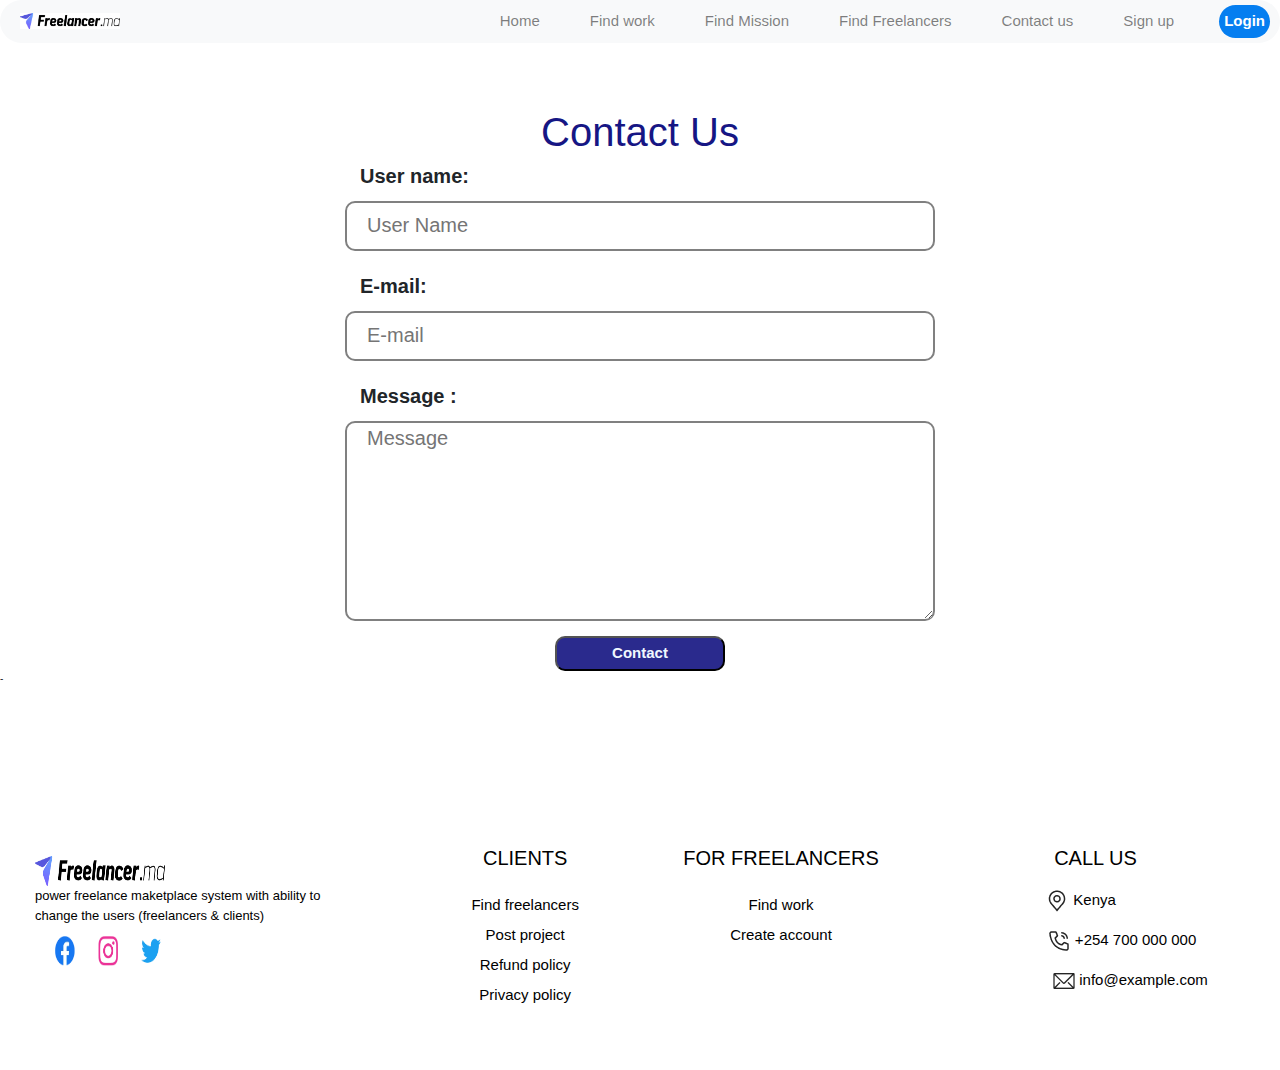
==== html/contact.html @ a4c606f4 "adding contact page after finishing it" ====
<!DOCTYPE html>
<html lang="en">
  <head>
    <meta charset="UTF-8" />
    <meta name="viewport" content="width=device-width, initial-scale=1.0" />
    <link rel="stylesheet" href="../css/contact.css" />
    <link rel="stylesheet" href="../css/style.css" />
    <link
      rel="stylesheet"
      href="https://cdnjs.cloudflare.com/ajax/libs/font-awesome/6.6.0/css/all.min.css"
      integrity="sha512-Kc323vGBEqzTmouAECnVceyQqyqdsSiqLQISBL29aUW4U/M7pSPA/gEUZQqv1cwx4OnYxTxve5UMg5GT6L4JJg=="
      crossorigin="anonymous"
      referrerpolicy="no-referrer"
    />
    <link
      href="https://stackpath.bootstrapcdn.com/bootstrap/4.5.2/css/bootstrap.min.css"
      rel="stylesheet"
    />
    <title>Contact</title>
  </head>
  <body>
    <!-- nav -->
    <nav class="navbar navbar-expand-lg navbar-light bg-light">
      <a class="navbar-brand" href="#">
        <div class="display-flex">
          <img class="size-logo" src="../images/freelancersLogo.webp" alt="" />
        </div>
      </a>

      <!-- Hamburger button, visible on small screens -->
      <button
        class="navbar-toggler"
        type="button"
        data-toggle="collapse"
        data-target="#navbarNav"
        aria-controls="navbarNav"
        aria-expanded="false"
        aria-label="Toggle navigation"
      >
        <span class="navbar-toggler-icon"></span>
      </button>

      <!-- Collapsible navbar menu -->
      <div class="collapse navbar-collapse" id="navbarNav">
        <ul class="navbar-nav ml-auto">
          <li class="nav-item">
            <a class="nav-link" href="index.html">Home</a>
          </li>
          <li class="nav-item">
            <a class="nav-link" href="Find_job.html">Find work</a>
          </li>
          <li class="nav-item">
            <a class="nav-link" href="Find_mission.html">Find Mission</a>
          </li>
          <li class="nav-item">
            <a class="nav-link" href="Find_freelancer.html">Find Freelancers</a>
          </li>
          <li class="nav-item">
            <a class="nav-link" href="contact.html">Contact us</a>
          </li>
          <li class="nav-item">
            <a class="nav-link" href="signUp.html">Sign up</a>
          </li>
          <li class="nav-item">
            <a class="color-login" href="login.html">Login</a>
          </li>
        </ul>
      </div>
    </nav>
    <!-- end nav -->
  <!-- end nav -->
  <section class="main-section">
        <div class="title-holder">
            <h2>Contact Us</h2>
        </div>
        <div class="content-contact-container">
           
            <div class="form-holder">
                <form>
                    <label for="u-name">User name:</label>
                    <input type="text" placeholder="User Name" >

                    <label for="email">E-mail:</label>
                    <input type="email" placeholder="E-mail">

                    <label for="u-name">Message :</label>
                    <textarea name="message" id="message" placeholder="Message"></textarea>

                    <button>Contact</button>
                </form>
            </div>
        </div>
    </section>-
      <!--last section ends-->
      <!-- footer starts -->
      <footer>
        <div class="footer-holder">
            <div class="logo-side">
                <div class="footer-logo-side">
                    <img src="../images/logo-image.png" alt="logo-image">
                </div>
                <div class="footer-logo-content">
                    <p>power freelance maketplace system with ability to change the users (freelancers & clients) </p>
                </div>
                <div class="social-media-icons">
                  <img src="../images/facebook.webp" alt="facebook-icon">
                  <img src="../images/instagram.webp" alt="facebook-icon">
                  <img src="../images/twitter.webp" alt="facebook-icon">
                </div>
            </div>
            <div class="for-clients-side">
                 <h4>clients</h4>
                  <ul>
                    <li><a href="#" > Find freelancers </a></li>
                    <li><a href="#" > Post project</a></li>
                    <li><a href="#" > Refund policy</a></li>
                    <li><a href="#" > Privacy policy</a></li>
                  </ul>   
            </div>
            <div class="for-freelancers">
                 <h3>for freelancers</h3>
                 <ul>
                  <li><a href="#" id="work"> Find work</a></li>
                  <li><a href="#" id="account"> Create account</a></li>
                 </ul>
            </div>
            <div class="call-us-side">
               <h4>Call Us</h4>
                <div class="location">
                   <img src="../images/carbon_location.png" alt="Location"> Kenya
                </div>
                <div class="phone">
                   <img src="../images/carbon_phone-voice.png" alt="Call"> +254 700 000 000
                </div>
                <div class="email">
                   <img src="../images/Vector.png" alt="Email"> info@example.com
                </div>
            </div>
        </div>
      </footer>
      <!--footer ends -->

<script src="https://code.jquery.com/jquery-3.5.1.slim.min.js"></script>
<script src="https://cdn.jsdelivr.net/npm/@popperjs/core@2.9.3/dist/umd/popper.min.js"></script>
<script src="https://stackpath.bootstrapcdn.com/bootstrap/4.5.2/js/bootstrap.min.js"></script>
</body>
</html>
---- css/contact.css ----
html {
    font-size: 10px; 
}

* {
    margin: 0;
    padding: 0;
    box-sizing: border-box; 
}

body {
    font-family: Arial, sans-serif; 
    
}

nav{
    margin-bottom: 6.5rem;
}

.main-section{
    height: 100%;
}

.content-contact-container{
 
    width: 100%;
    height: 100%;

}

.form-holder{
    display: flex;
    justify-content: center;
    align-items: center;
    width: 100%;
    height: 100%;
}

.main-section .title-holder h2{
 font-size: 4rem;
 text-align: center;
 color: rgb(22, 22, 132);
}

.content-contact-container input,label,textarea,button{
    display: block;
}


.content-contact-container button{
    width: 17rem;
    border-radius: 10px;
    height: 3.5rem;
    background-color: rgb(42, 42, 141);
    color: aliceblue;
    margin: auto;
    font-weight: 600;
    font-size: 1.5rem;
}

.content-contact-container input,textarea{
      height: 3.5rem;
      border-radius: 10px;
      border: solid 2px gray;
      height: 5rem;
      margin-bottom: 2rem;
      width: 59rem ;
      padding-left: 2rem;
      font-family: sans-serif;
      font-size: 2rem;
 }

.content-contact-container textarea{
    height: 20rem;
    margin-bottom: 1.5rem;
    padding-left: 2rem;
    font-family: sans-serif;
    font-size: 2rem;
}

.content-contact-container label{
    font-size: 2rem;
    font-weight: 700;
    padding-left: 1.5rem;
    margin-bottom: 1rem;
}

@media (max-width: 768px) {
    .content-contact-container input,textarea{
        width: 35rem ;
   }

  .main-section .title-holder h2{
    margin-bottom: 4rem;
   }
}

/*footer styling begin*/
.footer-holder {
    display: grid;
    grid-template-columns: repeat(4,auto);
    margin-top: 15rem; 
    padding-bottom: 4rem;
  }
  
  .footer-holder .logo-side,
  .footer-holder .for-clients-side,
  .footer-holder .for-freelancers,
  .footer-holder .call-us-side {
    width: auto;
  }


  
  .footer-holder .logo-side {
    margin-left: 3.5rem; 
    margin-top: 2rem;
  }


  .footer-holder .logo-side .footer-logo-content p{
     color: black;
     line-height: 3rem;
     width: 30rem;
   }
  
  .logo-side .footer-logo-side img {
    height: 3rem;
    width: 13rem;
  }
  
  .footer-holder .for-clients-side,
  .footer-holder .for-freelancers,
  .footer-holder .call-us-side {
    margin: 1rem; 
  }
  
  .footer-holder .for-clients-side h4,
  .footer-holder .call-us-side h4,
  .footer-holder .for-freelancers h3 {
    text-align: center;
    font-family: sans-serif;
    color: black;
    font-size: 2rem;
    text-transform: uppercase;
    margin-bottom: 1rem;
  }
  
  .footer-holder .for-clients-side ul,
  .footer-holder .for-freelancers ul {
    display: block;
    text-align: center;
    padding-top: 1rem; 
  }
  
  .footer-holder .for-clients-side ul li a,
  .footer-holder .for-freelancers ul li a {
    line-height: 3rem;
    color: black;
    font-family: sans-serif;
    font-size: 1.5rem;
  }
  
  .footer-holder .call-us-side .location,
  .footer-holder .call-us-side .phone,
  .footer-holder .call-us-side .email {
    text-align: center;
    line-height: 4rem; 
  }
  
  .footer-holder .call-us-side .phone {
    padding-left: 5.2rem;
  }
  
  .footer-holder .call-us-side .email {
    padding-left: 7rem;
  }
  
  .footer-holder .call-us-side .location {
    padding-right: 3rem;
  }
  
  .footer-holder .call-us-side .location,
  .footer-holder .call-us-side .phone,
  .footer-holder .call-us-side .email {
    font-size: 1.5rem;
    color: black;
    font-family: sans-serif;
  }
  
  .footer-holder .call-us-side {
    margin-right: 3rem; 
  }
  
  .footer-holder .social-media-icons {
    margin-top: 1rem;
  }
  
  .footer-holder .social-media-icons img {
    height: 3rem;
    width: 4rem;
    padding-left: 2rem;
  }
  
  /* Responsive styles of footer */
  
  /* responsivity of less than 768 px screens */

  @media only screen and (max-width: 768px) {
    .footer-holder {
      display: flex;
      flex-direction: column;
      align-items: center;
      justify-content: center;
    }
  
   
    .footer-holder .logo-side,
    .footer-holder .for-clients-side,
    .footer-holder .for-freelancers,
    .footer-holder .call-us-side {
      width: 100%;
      margin-top: 3.5rem;
      text-align: center;
    }

    .footer-holder .logo-side {
          width: auto;
          margin-bottom: 1rem;   
    }

    .footer-holder .logo-side .footer-logo-content p{
        font-size: 1.5rem;
        width: 100%;
    }

    .footer-holder .social-media-icons {
        margin-right: 5rem;
    }

    .footer-holder .logo-side .footer-logo-side {
        margin-right: 4rem;
    }

  }
  
  @media only screen and (min-width: 768px) and (max-width: 1024px) {
    .footer-holder {
      display: grid;
      grid-template-columns: repeat(2, 1fr);
      grid-template-rows: repeat(2,1fr);
      grid-gap: 1rem;
    }
  
    .footer-holder .logo-side,
    .footer-holder .for-clients-side,
    .footer-holder .for-freelancers,
    .footer-holder .call-us-side {
      grid-column: span 1;
    }

    .footer-holder .for-freelancers{
        padding-right: 20rem;
    }
   
  }

/*****************
***footer styling*
ends ************/
---- css/style.css ----
html {
    font-size: 10px; 
}

* {
    margin: 0;
    padding: 0;
    box-sizing: border-box; 
}

body {
    font-family: Arial, sans-serif; 
}
header{
    background-color: rgba(242, 250, 250, 1);
    padding: 1rem;
}
/* nav */
nav {
    display: flex;
    align-items: center;
    justify-content: space-between;
    background-color: white;
    border-radius: 10rem;
}
nav a{
    list-style-type: none;
    text-decoration: none;
    margin: 0;
    padding: 0;
    display: flex;
    font-size: 1.5rem;
    color: black;
    padding: 10px;
}
ul {
    list-style-type: none;
    display: flex;
    gap: 4rem;
}
.size-logo{
    width: 10rem; 
    height: auto;
    
}
nav p{
    display: flex;
    padding: 10px;
}
nav p span{
    font-weight: bold;
    font-family: 'Franklin Gothic Medium', 'Arial Narrow', Arial, sans-serif;
}
.color-login{
    background-color: rgb(5, 126, 240);
    color: white;
    padding: 5px;
    border-radius: 3rem;
    font-weight: bold;
}
.display-flex{
    display: flex;
}
/* end nav */

/* section 1 mobile */
.section1{
    display: flex;
    justify-content: center;  
    background-color: rgba(242, 250, 250, 1);
}
.section1 img{
    width: 16rem;
}
.section1 div{
  display: flex;
  flex-direction: column;
  justify-content: center;
  align-items: center;
  gap: 1rem;
}
.section1 div div{
    display: flex;
}
.section1 h1{
    font-size: 1.5rem;
    display: flex;
    font-weight: bold;
    justify-content: center;
    align-items: center;
    padding-top: 3rem;
    
}
.section1 p{
    font-size: 8px;
    color: gray;
   

}
.section1 button{
   background-color: rgba(30, 136, 229, 1);
   border: 1px solid rgba(30, 136, 229, 1) ;
   border-radius: 8px;
   color: white;
   padding: 3px;
   width: 8rem;
   
 
}
.section1 input{
    border: 1px solid white ;
    font-size: 1rem;
    border-radius: 8px;
    height: 2.5rem;
}
.section1 input::placeholder {
    font-size: 1rem; 
    color: #999;  
    text-align: center;    
}
.section1 table{
    display: flex;
    align-items: center;
    padding-left: 1rem;
    padding-bottom: 2rem;
}
.text-button{
    font-size: 8px;
    color: white;
    list-style-type: none;
}
/* end section 1 mobile */

/* section 2 mobile */
.section2{
    width: 80%;
    margin: 0 auto;
    display: block;
    justify-content: center; 
    align-items: center;
    background-color: white; 
    border-radius: 1.5rem;
    padding: 4rem;
}
.section2:hover {
    border-color: #d0e7ff; 
    box-shadow: 0 2rem 2rem rgba(0, 0, 0, 0.1); 
    
}
.section2 img{
    width: 5rem;
    margin: 0 auto;  
}
.section2 div{
    display: flex;
    flex-direction: column;
    align-items: center;
    justify-content: center;
    gap: 5px;
}
.section2 h3{
    font-size: 1.5rem;
    text-align: center;
}
.section2 p{
    font-size: 1rem;
    color: gray;
    text-align: center; 
}
.space{
    margin-bottom: 2rem;
}

/* end section 2 mobile */


/* css for tabllete */
@media screen and (min-width: 768px) and (max-width: 1023px){ 
    /* section 1  */
    .section1{
        display: flex;
        justify-content: center;  
        background-color: rgba(242, 250, 250, 1);
    }
    .section1 img{
        width: 30rem;
    }
    .section1 div{
    display: flex;
    flex-direction: column;
    justify-content: center;
    align-items: center;
    gap: 1rem;
    }
    .section1 div div{
        display: flex;
    }
    .section1 h1{
        font-size: 2.7rem;
        display: flex;
        font-weight: bold;
        justify-content: center;
        align-items: center;
        padding-top: 3rem;
        
    }
    .section1 p{
        font-size: 1.3rem;
        color: gray;
    

    }
    .section1 button{
    background-color: rgba(30, 136, 229, 1);
    border: 1px solid rgba(30, 136, 229, 1) ;
    border-radius: 8px;
    color: white;
    padding: 3px;
    width: 10rem;
    height: 3rem;
    
    
    }
    .section1 input{
        border: 1px solid white ;
        font-size: 1rem;
        border-radius: 8px;
        height: 3rem;
    }
    .section1 input::placeholder {
        font-size: 1rem; 
        color: #999;
        text-align: center;     
    }
    .section1 table{
        display: flex;
        align-items: center;
        padding-left: 1rem;
        padding-bottom: 2rem;
    }
    .text-button{
        font-size: 1rem;
        color: white;
        list-style-type: none;
    }
    /* end section 1 */

    /* section 2*/
    .section2{
        width: 80%;
        margin: 0 auto;
        display: flex;
        justify-content: center; 
        align-items: center;
        background-color: white; 
        border-radius: 1.5rem;
        padding: 4rem;
        gap: 3rem;
    }
    .section2:hover {
        border-color: #d0e7ff; 
        box-shadow: 0 2rem 2rem rgba(0, 0, 0, 0.1); 
        
    }
    .section2 img{
        width: 7rem;
        margin: 0 auto;  
    }
    .section2 div{
        display: flex;
        flex-direction: column;
        align-items: center;
        justify-content: center;
        gap: 5px;
    }
    .section2 h3{
        font-size: 2rem;
        text-align: center;
    }
    .section2 p{
        font-size: 1.2rem;
        color: gray;
        text-align: center; 
    }
    .space{
        margin-bottom: 2rem;
    }

    /* end section 2*/
    
}
/* end for tabllete */



/* css for petit disktop */
@media screen and (min-width: 1024px) and (max-width: 1279px){ 
    /* section 1  */
    .section1{
        display: flex;
        justify-content: center;  
        background-color: rgba(242, 250, 250, 1);
    }
    .section1 img{
        width: 40rem;
    }
    .section1 div{
    display: flex;
    flex-direction: column;
    justify-content: center;
    align-items: center;
    gap: 1rem;
    }
    .section1 div div{
        display: flex;
    }
    .section1 h1{
        font-size: 3.2rem;
        display: flex;
        font-weight: bold;
        justify-content: center;
        align-items: center;
        padding-top: 3rem;
        
    }
    .section1 p{
        font-size: 1.6rem;
        color: gray;
    

    }
    .section1 button{
    background-color: rgba(30, 136, 229, 1);
    border: 1px solid rgba(30, 136, 229, 1) ;
    border-radius: 8px;
    color: white;
    padding: 3px;
    width: 13rem;
    height: 4rem;
    }

    .section1 input{
        border: 1px solid white ;
        font-size: 2rem;
        border-radius: 8px;
        height: 4rem;
    }
    .section1 input::placeholder {
        font-size: 1.6rem; 
        color: #999;
        text-align: center; 
      ;    
    }
    .section1 table{
        display: flex;
        align-items: center;
        padding-left: 1rem;
        padding-bottom: 2rem;
    }
    .text-button{
        font-size: 1rem;
        color: white;
        list-style-type: none;
    }
    /* end section 1 */
    /* section 2*/
    .section2{
        width: 80%;
        margin: 0 auto;
        display: flex;
        justify-content: center; 
        align-items: center;
        background-color: white; 
        border-radius: 1.5rem;
        padding: 4rem;
        gap: 8rem;
    }
    .section2:hover {
        border-color: #d0e7ff; 
        box-shadow: 0 2rem 2rem rgba(0, 0, 0, 0.1); 
        
    }
    .section2 img{
        width: 8rem;
        margin: 0 auto;  
    }
    .section2 div{
        display: flex;
        flex-direction: column;
        align-items: center;
        justify-content: center;
        gap: 5px;
    }
    .section2 h3{
        font-size: 2.5rem;
        text-align: center;
    }
    .section2 p{
        font-size: 1.5rem;
        color: gray;
        text-align: center; 
    }
    .space{
        margin-bottom: 2rem;
    }
    /* end section 2*/
    
}
/* end for petit disktop */


/* css for grand disktop */
@media screen and (min-width: 1280px){ 
    /* section 1  */
    .section1{
        display: flex;
        justify-content: center;  
        background-color: rgba(242, 250, 250, 1);
        gap: 3rem;
    }
    .section1 img{
        width: 45rem;
    }
    .section1 div{
    display: flex;
    flex-direction: column;
    justify-content: center;
    align-items: center;
    gap: 1rem;
    }
    .section1 div div{
        display: flex;
    }
    .section1 h1{
        font-size: 3.5rem;
        display: flex;
        font-weight: bold;
        justify-content: center;
        align-items: center;
        padding-top: 3rem;
        
    }
    .section1 p{
        font-size: 1.7rem;
        color: gray;
    

    }
    .section1 button{
    background-color: rgba(30, 136, 229, 1);
    border: 1px solid rgba(30, 136, 229, 1) ;
    border-radius: 8px;
    color: white;
    padding: 3px;
    width: 13rem;
    height: 4rem;
    }

    .section1 input{
        border: 1px solid white ;
        font-size: 2rem;
        border-radius: 8px;
        height: 4rem;
    }
    .section1 input::placeholder {
        font-size: 1.6rem; 
        color: #999;
        text-align: center; 
      ;    
    }
    .section1 table{
        display: flex;
        align-items: center;
        padding-left: 1rem;
        padding-bottom: 2rem;
    }
    .text-button{
        font-size: 1.5rem;
        color: white;
        list-style-type: none;
    }
    /* end section 1 */

    /* section2  */

    .section2{
        width: 80%;
        margin: 0 auto;
        display: flex;
        justify-content: space-around; 
        background-color: white; 
        border-radius: 1.5rem;
        padding: 4rem;
        
    }
    .section2:hover {
        border-color: #d0e7ff; 
        box-shadow: 0 2rem 2rem rgba(0, 0, 0, 0.1); 
        
    }
    .section2 img{
        width: 7rem;
        margin: 0 auto;  
    }
    .section2 div{
        display: flex;
        flex-direction: column;
        justify-content: center;
        gap: 1rem;
    }
    .section2 p{
        text-align: center;
        font-size: 1.5rem;
        color: gray;
    }
    .section2 h3{
        text-align: center;
        font-size: 2.5rem;
    }
    /* end section 2 */
    

    
}
/* end for grand disktop */
.section11 {
    display: flex;
    flex-direction: column;
    align-items: center;
    justify-content: center;
    width: 80%;
    margin: 0 auto;
}
.image1{
    width: 202px;

}
.class-section1 {
    display: flex;
    flex-direction: column;
    text-align: right;
    margin-top: 10px;
    width: 50%;
    gap: 5px;
    
}
.class-section1 p{
    font-size: 10px;
}


h1 span{
    color: #1E88E5;
}
p{
    color: #9D9D9D;
}
.div-titre{
    display: flex;
    flex-direction: column;
    justify-content: center;
    align-items: center;
    margin-top: 10px;
}
.div-titre p{
    font-size: 10px;
}
.section22{
    display: flex;
    flex-direction: column;
    justify-content: center;
    align-items: center;
    gap: 15px;
}
.div1{
    display: flex;
    flex-direction: column;
    justify-content: center;
    align-items: center;
    gap: 10px;
    border-radius: 15px;
    width: 60%;
    border: 1px solid whitesmoke;
    box-shadow: 4px 4px 4px 4px whitesmoke;
    background-color: #f7f7f7;
}
.div1 p{
    width: 60%;
    text-align: center;
}
.div2{
    display: flex;
    flex-direction: row;
    align-items: center;
    justify-content: space-evenly;
}
.div2 p{
    color: #252525;
}
.div2 u{
    color: #1E88E5;
}
.image11{
    width: 50%;
}

/* section salma de tablette */

@media only screen and (min-width: 768px) and (max-width: 1023px){
    body{
        width: 100vw;
        margin: 0;
        padding: 0;
    }
    h1{
        font-size: 10px;
    }
    h1 span{
        font-size: 24px;
    }
    body p{
        font-size: 20px;
    }
    .class-section1 p{
        font-size: 15px;
    }
    .image11{
        width: 50%;
    }
    .image1{
        width: 100%;
    }
    
    .section11{
        display: flex;
        flex-direction: row-reverse;
        justify-content: center;
        align-items: center
    }
    .class-section1{
        width: 40%;
        display: flex;
    }
    .section22{
        display: flex;
        flex-direction: column;
        justify-content: center;
        align-items: center;
        gap: 15px;  
    }
    .div1{
        width: 40%;
    }
    .div1 h3{
        font-size: 25px;
    }
    /*.div1 img{

    }*/
}

/* end section salma de tablette */

/* section salma de desktop */

@media only screen and (min-width: 1024px) and (max-width: 1279px){
    body{
        width: 100vw;
        margin: 0;
        padding: 0;
    }
    h1{
        font-size: 30px;
    }
    h1 span{
        font-size: 30px;
    }
    body p{
        font-size: 20px;
    }
    .class-section1 p{
        font-size: 15px;
    }
    .image11{
        width: 50%;
    }
    .image1{
        width: 100%;
    }
    
    .section11{
        display: flex;
        flex-direction: row-reverse;
        justify-content: center;
        align-items: center
    }
    .class-section1{
        width: 40%;
        display: flex;
    }
    .section22 {
        display: flex;
        flex-direction: row;
        justify-content: center;
        align-items: center;
        gap: 15px;
    }
    .div1{
        width: 40%;
    }
    .div1 u{
        font-size: 20px;
    }
    .div1 h3{
        font-size: 25px;
    }
    /*.div1 img{

    }*/
}

/* end section salma de desktop */

/* section salma de desktop */

@media only screen and (min-width: 1280px) {
    body{
        width: 100%;
        margin: 0;
        padding: 0;
    }
    h1{
        font-size: 30px;
    }
    h1 span{
        font-size: 30px;
    }
    body p{
        font-size: 20px;
    }
    .class-section1 p{
        font-size: 15px;
    }
    .image11{
        width: 50%;
    }
    .image1{
        width: 100%;
    }
    
    .section11{
        display: flex;
        flex-direction: row-reverse;
        justify-content: center;
        align-items: center
    }
    .class-section1{
        width: 40%;
        display: flex;
    }
    .section22 {
        margin: 0 40px;
        display: flex;
        flex-direction: row;
        justify-content: center;
        align-items: center;
        gap: 40px;
    }
    .div1{
        width: 40%;
    }
    .div1 u{
        font-size: 20px;
    }
    .div1 h3{
        font-size: 25px;
    }
    /*.div1 img{

    }*/
}

/* end section salma de desktop */


/* **********************************
******** end section category  ******
********    home page        ********
*********************************** */
:root{
    --blue_color:#1E88E5;
    --white_color:#fff;
    --bg_color:rgb(4, 27, 231);
    --grey_color:#9D9D9D;
    --border_color:rgba(151, 151, 151, 0.486);
}

.category{
    max-width:100%;
    display: flex;
    flex-wrap: wrap;
    text-align: center;
    justify-content: center;
    padding: 2rem 0;
}

.category .content{
    display: flex;
    flex-direction: column;
    flex-wrap: wrap;
    gap: 4rem;
}

.category .content .title{
    text-align: center;
    padding: 2rem 0;
}

.category .content .title h2{
    font-size: 2rem;
    text-transform: capitalize;
    font-weight: bold;
}

.category .content .title h2 span{
    color: var(--blue_color);
}

.category .content .button{
    padding:0 0 2rem 0;
}

.category .content .button a{
    padding: 1rem;
    text-decoration: none;
    font-size: 1.5rem;
    font-weight: bold;
    background-color: var(--blue_color);
    color: var(--white_color);
    border-radius: 1rem;
    border: 1px solid var(--blue_color);
    transition: .2s ease;
}

.category .content .button a:hover{
    background-color: var(--bg_color);
    border: 1px solid var(--grey_color);
    cursor: pointer;
}

.category .content .images{
    display: flex;
    flex-wrap: wrap;
    justify-content: space-evenly;
    align-content: center;
    gap: 3rem; 
}

.category .content .images .skils{
    position: relative;
}

.category .content .images .skils h3{
    position: absolute;
    top: 50%;
    left: 50%;
    transform: translate(-50% , -50%);
    font-size: 1.4rem;
    color: var(--white_color);
}

@media (min-width:1280px) {
    
    .category .content .title h2{
        font-size: 3rem;
        text-transform: capitalize;
        font-weight: bold;
    }
    .category .content .images .skils h3{
        font-size: 2.4rem;
    }
    .category .content .button{
        display: flex;
        justify-content: center;
        padding: 3rem 0;
    }
    
    .category .content .button a{
        font-size: 2.4rem;
    }
    
    .category .content .button a:hover{
        border: solid 1px var(--border_color);
        background-color: var(--bg_color);
        cursor: pointer;
    }

    .category .content .images{
        display: grid;
        grid-template-columns: repeat(4,1fr);
    }
}

@media ( min-width:1024px) and (max-width:1279px ){
    .category .content .images .skils h3{
        font-size: 2rem;
    }
    .category .content .title h2{
        font-size: 2.4rem;
        text-transform: capitalize;
        font-weight: bold;
    }
    .category .content .button a{
        font-size: 2.2rem;
    }
}

/* *********************************
******** end section category ******
********     home page       *******
********************************** */

/* *********************************
***** start section portfolios *****
********     home page       *******
********************************** */

.portfolio{
    max-width:100%;
    height: auto;
    display: flex;
    justify-content: center;
    align-items: center;
    flex-wrap: wrap;
}

.portfolio .content{
    display: flex;
    flex-direction: column;
    align-items: center;
    justify-content: center;
    gap: 4rem;
}

.portfolio .content .images{
    display: flex;
    flex-wrap: wrap;
    align-items: center;
    justify-content: center;
    gap: 2rem;
}

.portfolio .content .heading{
    display: flex;
    flex-direction: column;
    gap: 2rem;
    align-items: center;
}

.portfolio .content .heading h3{
    font-size: 1.4rem;
    font-weight: 500;
    color: var(--grey_color);
}

.portfolio .content .heading h4{
    font-size: 2rem;
    font-weight: bold;
}

.portfolio .content .heading h4 span{
    color: var(--blue_color);
}

.portfolio .content .images .tikets{
    display: flex;
    flex-wrap: wrap;
    flex-direction: column;
    justify-content: center;
    align-self: center;
    gap: 2rem;
}

.portfolio .content .images .tikets img{
    width: 24rem;
    height: 16rem;
    border-radius: 1rem;
}

.portfolio .content .images .tikets .bottom-contenu{
    display: flex;
    justify-content: space-between;
    align-items: center;
    padding: 0rem 4rem 3rem 3rem;
    gap: 4rem;
}
.tikets .bottom-contenu h5{
    font-size: 2rem;
    text-transform: capitalize;
}

.tikets .bottom-contenu p{
    font-size: 1.4rem;
    color: var(--grey_color);
}

.tikets .bottom-contenu i{
    font-size: 2rem;
    color: var(--blue_color);
}

.tikets .bottom-contenu i:hover{
    color: var(--bg_color);
    cursor: pointer;
}

.portfolio .sous-section{
    display: flex;
    gap: 1rem;
    justify-content: center;
}

.portfolio .sous-section .div2, .div3{
    width: 2rem;
    height: .5rem;
    border-radius: 3rem;
    background: #585859;
}

.portfolio .sous-section .div1{
    border-radius: 3rem;
    width: 3rem;
    height: .5rem;
    background: var(--blue_color);
}

@media (min-width:1289px) {
    .portfolio{
        width: 100%;
        height: auto;
        padding: 0 2rem;
    }
    .portfolio .content{
        display: flex;
        flex-wrap: wrap;
        flex-direction: column;
        justify-content: center;
        align-items: center;
        gap: 3rem;
    }
    
    .portfolio .content .heading{
        display: flex;
        flex-direction: column;
        gap: 2rem;
        align-items: center;
    }
    
    .portfolio .content .heading h3{
        font-size: 2.4rem;
        font-weight: 500;
        color: var(--grey_color);
    }
    
    .portfolio .content .heading h4{
        font-size: 3rem;
        font-weight: bold;
    }
    
    .portfolio .content .heading h4 span{
        color: var(--blue_color);
    }
    
    .portfolio .content .images{
        width: 100%;
        display: flex;
        justify-content: space-around;
    }
     
    .portfolio .content .images .tikets{
        display: flex;
        flex-direction: column;
        gap: 2rem;
        box-shadow: 2px 4px 8px var(--grey_color);
        border-radius: 1rem;
    }
    .portfolio .content .images .tikets img{
        width: 38.3rem;
        height: 32.3rem;
        border-radius: 1rem;
    }
    
    .portfolio .content .images .tikets .bottom-contenu{
        display: flex;
        justify-content: space-between;
        align-items: center;
        padding: 0rem 4rem 3rem 3rem;
    }
    .tikets .bottom-contenu h5{
        font-size: 3rem;
        text-transform: capitalize;
    }
    
    .tikets .bottom-contenu p{
        font-size: 2.4rem;
        color: var(--grey_color);
    }
    
    .tikets .bottom-contenu i{
        font-size: 3rem;
        color: var(--blue_color);
    }
    
    .tikets .bottom-contenu i:hover{
        color: var(--bg_color);
        cursor: pointer;
    }
    
    .portfolio .sous-section{
        display: flex;
        gap: 1rem;
    }
    
    .portfolio .sous-section .div2, .div3{
        width: 3rem;
        min-height: 1rem;
        border-radius: 3rem;
        background: #585859;
    }
    
    .portfolio .sous-section .div1{
        border-radius: 3rem;
        width: 6rem;
        height: 1rem;
        background: var(--blue_color);
    }
}

/* *********************************
****** end section portfolios ******
********     home page       *******
********************************* */

/*last-section-styling*/
.last-section-holder {
    text-align: center;
    background-color: rgba(232, 253, 253, 0.999);
    height: 25rem;
    position: relative;
    top: 11rem;
    padding: 2rem; 
  }
  
  .last-section-holder h3,
  .last-section-holder p,
  .last-section-holder input,
  .last-section-holder button {
    font-family: sans-serif;
  }
  
  .last-section-holder h1 {
    padding-top: 1rem; 
    font-family: sans-serif;
    color: black;
    font-size: 3rem;
    letter-spacing: 0.2rem;
  }
  
  .last-section-holder p {
    letter-spacing: 0.1rem;
    font-family: sans-serif;
    color: rgb(49, 48, 48);
  }
  
  .last-section-holder input {
    margin-top: 1rem; 
    border-radius: 0.5rem;
    height: 5rem;
    width: 45%; 
    border: none;
  }
  
  .last-section-holder button {
    margin-top: 1rem; 
    width: 11rem;
    height: 2.9rem;
    border-radius: 0.3rem;
    background-color: rgb(94, 176, 243);
    font-family: sans-serif;
    font-size: 1rem;
    color: azure;
    border: none;
  }
  
  /* Responsive styles of last section */
  
  @media only screen and (max-width: 768px) {
    .last-section-holder {
      padding: 1rem; 
    }
  
    .last-section-holder input {
      width: 90%; 
    }
  }


/*footer styling begin*/
.footer-holder {
    display: grid;
    grid-template-columns: repeat(4,auto);
    margin-top: 15rem; 
    padding-bottom: 4rem;
  }
  
  .footer-holder .logo-side,
  .footer-holder .for-clients-side,
  .footer-holder .for-freelancers,
  .footer-holder .call-us-side {
    width: auto;
  }


  
  .footer-holder .logo-side {
    margin-left: 3.5rem; 
    margin-top: 2rem;
  }


  .footer-holder .logo-side .footer-logo-content p{
     color: black;
     line-height: 2rem;
     width: 30rem;
     font-size: 1.3rem;
   }
  
  .logo-side .footer-logo-side img {
    height: 3rem;
    width: 13rem;
  }
  
  .footer-holder .for-clients-side,
  .footer-holder .for-freelancers,
  .footer-holder .call-us-side {
    margin: 1rem; 
  }
  
  .footer-holder .for-clients-side h4,
  .footer-holder .call-us-side h4,
  .footer-holder .for-freelancers h3 {
    text-align: center;
    font-family: sans-serif;
    color: black;
    font-size: 2rem;
    text-transform: uppercase;
    margin-bottom: 1rem;
  }
  
  .footer-holder .for-clients-side ul,
  .footer-holder .for-freelancers ul {
    display: block;
    text-align: center;
    padding-top: 1rem; 
  }
  
  .footer-holder .for-clients-side ul li a,
  .footer-holder .for-freelancers ul li a {
    line-height: 3rem;
    color: black;
    font-family: sans-serif;
    font-size: 1.5rem;
  }
  
  .footer-holder .call-us-side .location,
  .footer-holder .call-us-side .phone,
  .footer-holder .call-us-side .email {
    text-align: center;
    line-height: 4rem; 
  }
  
  .footer-holder .call-us-side .phone {
    padding-left: 5.2rem;
  }
  
  .footer-holder .call-us-side .email {
    padding-left: 7rem;
  }
  
  .footer-holder .call-us-side .location {
    padding-right: 3rem;
  }
  
  .footer-holder .call-us-side .location,
  .footer-holder .call-us-side .phone,
  .footer-holder .call-us-side .email {
    font-size: 1.5rem;
    color: black;
    font-family: sans-serif;
  }
  
  .footer-holder .call-us-side {
    margin-right: 3rem; 
  }
  
  .footer-holder .social-media-icons {
    margin-top: 1rem;
  }
  
  .footer-holder .social-media-icons img {
    height: 3rem;
    width: 4rem;
    padding-left: 2rem;
  }
  
  /* Responsive styles of footer */
  
  /* responsivity of less than 768 px screens */

  @media only screen and (max-width: 768px) {
    .footer-holder {
      display: flex;
      flex-direction: column;
      align-items: center;
      justify-content: center;
    }
  
   
    .footer-holder .logo-side,
    .footer-holder .for-clients-side,
    .footer-holder .for-freelancers,
    .footer-holder .call-us-side {
      width: 100%;
      margin-top: 3.5rem;
      text-align: center;
    }

    .footer-holder .logo-side {
          width: auto;
          margin-bottom: 1rem;   
    }

    .footer-holder .logo-side .footer-logo-content p{
        font-size: 1.2rem;
        width: 18rem;
    }

    .footer-holder .social-media-icons {
        margin-right: 5rem;
    }

    .footer-holder .logo-side .footer-logo-side {
        margin-right: 4rem;
    }

  }
  
  /* responsivity of tablets*/
  @media only screen and (min-width: 768px) and (max-width: 1024px) {
    .footer-holder {
      display: grid;
      grid-template-columns: repeat(2, 1fr);
      grid-template-rows: repeat(2,1fr);
      grid-gap: 1rem;
    }
  
    .footer-holder .logo-side,
    .footer-holder .for-clients-side,
    .footer-holder .for-freelancers,
    .footer-holder .call-us-side {
      grid-column: span 1;
    }

    .footer-holder .for-freelancers{
        padding-right: 20rem;
    }
   
  }

/*****************
***footer styling*
ending************/
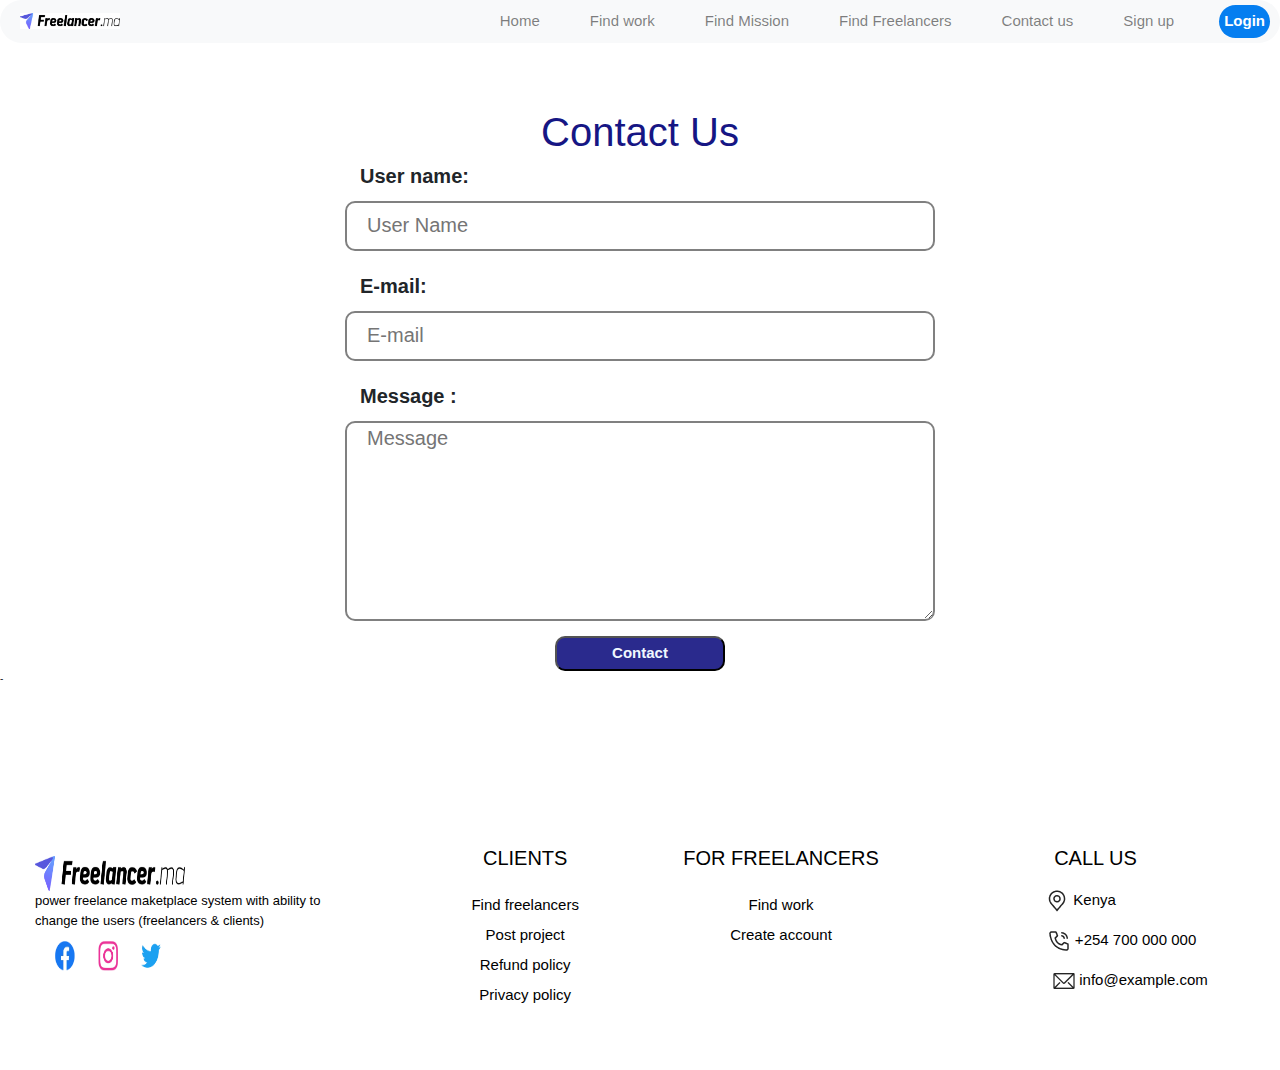
==== commit c94c4868: "Ajout des balises meta pour améliorer l'accessibilité et ajout des liens de navigation entre les pag" ====
--- a/html/contact.html
+++ b/html/contact.html
@@ -3,6 +3,9 @@
   <head>
     <meta charset="UTF-8" />
     <meta name="viewport" content="width=device-width, initial-scale=1.0" />
+    <meta name="description" content="Freelancer est la plateforme idéale pour trouver des missions freelance adaptées à vos compétences. Explorez des opportunités flexibles dans divers secteurs et lancez votre carrière freelance dès aujourd'hui.">
+    <meta name="keywords" content="freelance, plateforme freelance, emploi freelance, missions freelance, travailler en freelance, job freelance, travail indépendant, opportunités freelance">
+    <meta name="author" content="Freelancer.com">
     <link rel="stylesheet" href="../css/contact.css" />
     <link rel="stylesheet" href="../css/style.css" />
     <link
--- a/css/style.css
+++ b/css/style.css
@@ -1,3 +1,13 @@
+@import url("https://fonts.googleapis.com/css2?family=Figtree:ital,wght@0,300..900;1,300..900&family=Poppins:ital,wght@0,100;0,200;0,300;0,400;0,500;0,600;0,700;0,800;0,900;1,100;1,200;1,300;1,400;1,500;1,600;1,700;1,800;1,900&display=swap");
+
+:root{
+    --blue_color:#1E88E5;
+    --white_color:#fff;
+    --bg_color:rgb(4, 27, 231);
+    --grey_color:#9D9D9D;
+    --border_color:rgba(151, 151, 151, 0.486);
+}
+
 html {
     font-size: 10px; 
 }
@@ -9,7 +19,7 @@
 }
 
 body {
-    font-family: Arial, sans-serif; 
+    font-family: "Poppins", sans-serif;   
 }
 header{
     background-color: rgba(242, 250, 250, 1);
@@ -599,6 +609,7 @@
 }
 .div2 u{
     color: #1E88E5;
+    cursor: pointer;
 }
 .image11{
     width: 50%;
@@ -787,13 +798,6 @@
 ******** end section category  ******
 ********    home page        ********
 *********************************** */
-:root{
-    --blue_color:#1E88E5;
-    --white_color:#fff;
-    --bg_color:rgb(4, 27, 231);
-    --grey_color:#9D9D9D;
-    --border_color:rgba(151, 151, 151, 0.486);
-}
 
 .category{
     max-width:100%;
@@ -1236,8 +1240,8 @@
    }
   
   .logo-side .footer-logo-side img {
-    height: 3rem;
-    width: 13rem;
+    height: 3.5rem;
+    width: 15rem;
   }
   
   .footer-holder .for-clients-side,
